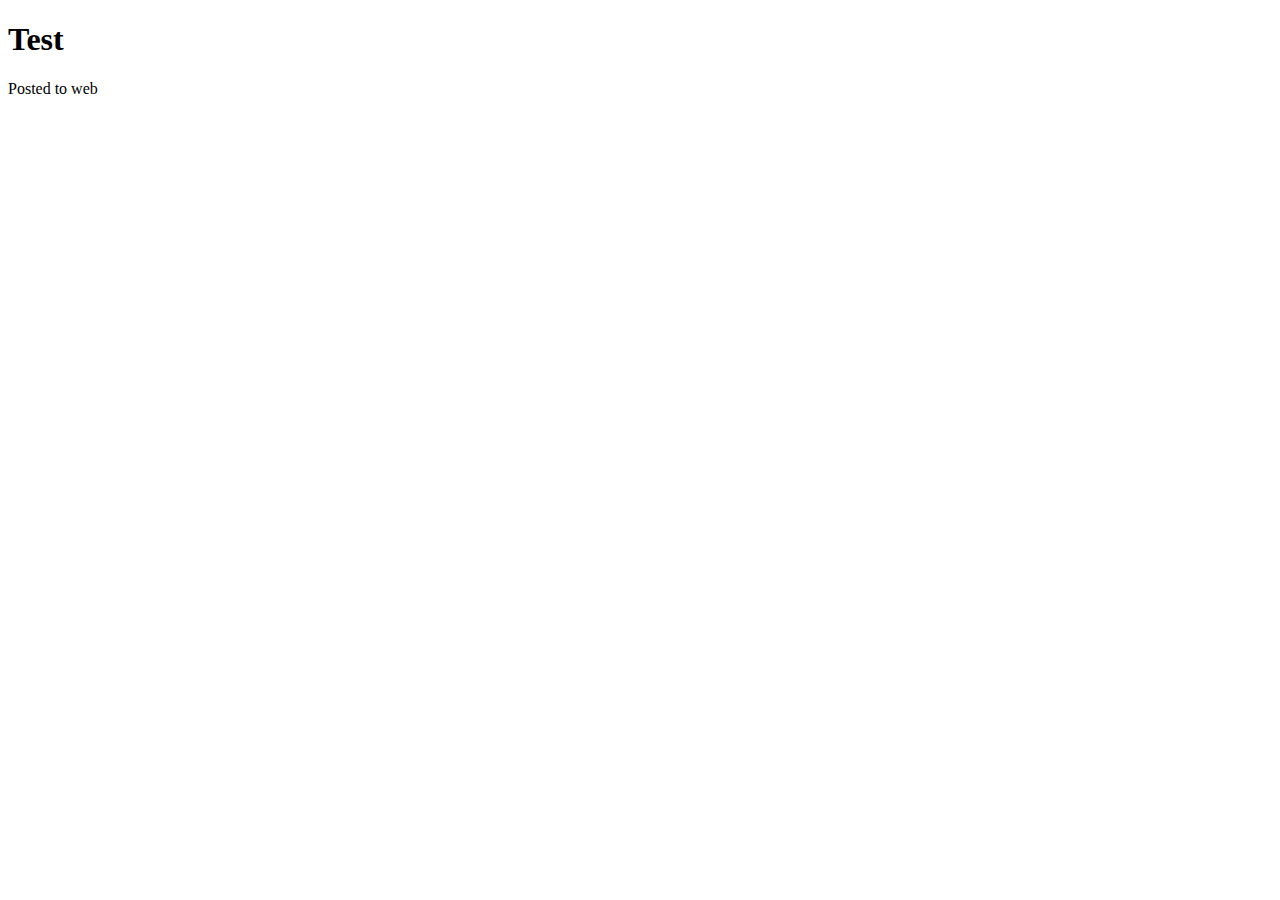
==== index.html @ ebc9fce2 "Create index.html" ====
<!DOCTYPE html>
<html lang="en">
<head>
    <meta charset="UTF-8">
    <meta name="viewport" content="width=device-width, initial-scale=1.0">
    <title>Document</title>
</head>
<body>
    <h1>
        Test
    </h1>
    <p>
        Posted to web
    </p>
</body>
</html>
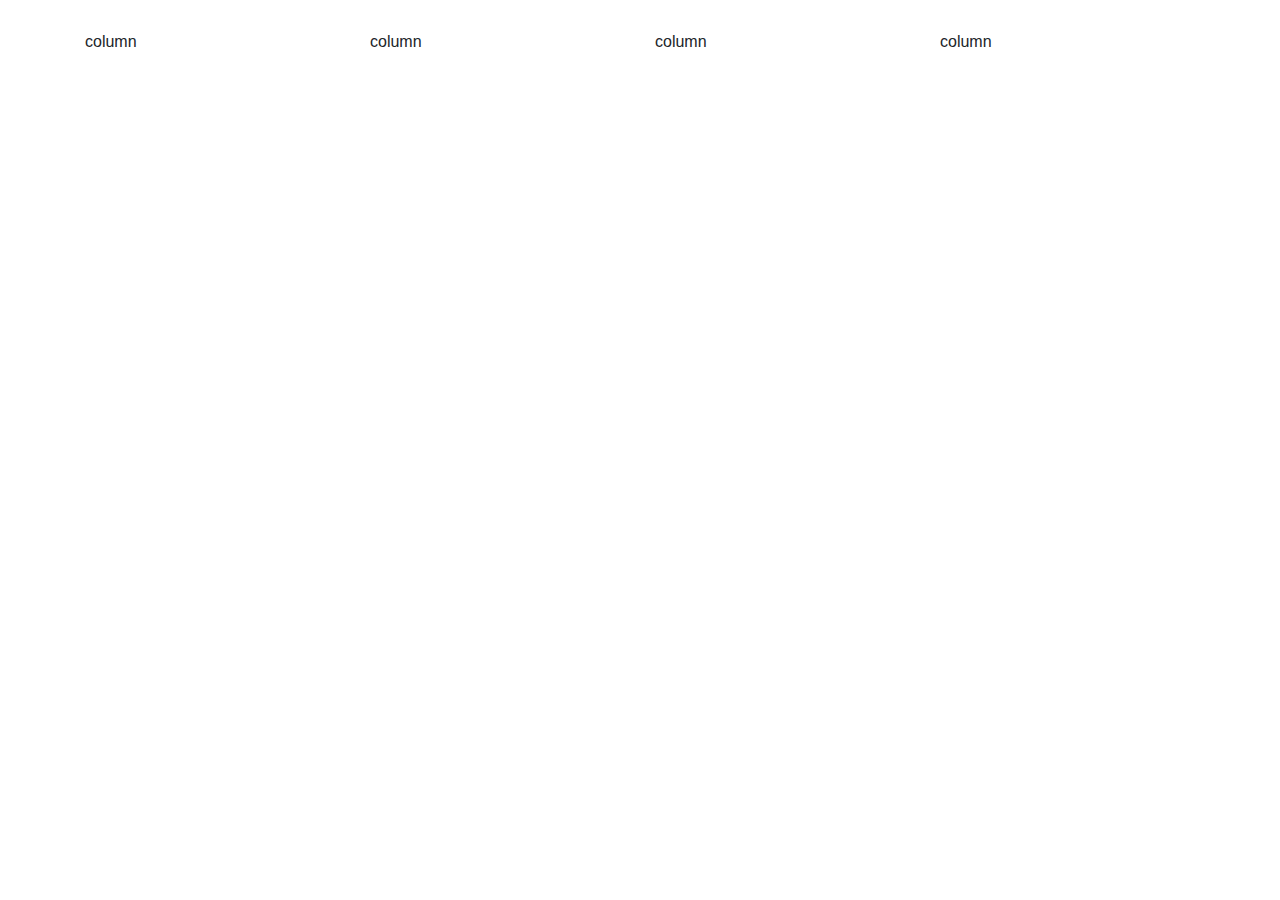
==== commit 7ddb9d13: "Links created" ====
--- a/index.html
+++ b/index.html
@@ -1,16 +1,65 @@
 <!DOCTYPE html>
 <html lang="en">
-<head>
-    <meta charset="UTF-8">
-    <meta name="viewport" content="width=device-width, initial-scale=1.0">
-    <title>Document</title>
-</head>
-<body>
-    <h1>
-        Test
-    </h1>
-    <p>
-        Posted to web
-    </p>
-</body>
-</html>+  <head>
+    <!-- Required meta tags  -->
+    <meta charset="UTF-8" />
+    <meta http-equiv="X-UA-Compatible" content="IE=edge" />
+    <meta name="viewport" content="width=device-width, initial-scale=1.0" />
+
+    <!-- Bootstrap CSS  -->
+    <link
+      rel="stylesheet"
+      href="https://stackpath.bootstrapcdn.com/bootstrap/4.4.1/css/bootstrap.min.css"
+      integrity="sha384-Vkoo8x4CGsO3+Hhxv8T/Q5PaXtkKtu6ug5TOeNV6gBiFeWPGFN9MuhOf23Q9Ifjh"
+      crossorigin="anonymous"
+    />
+    <script
+      src="https://stackpath.bootstrapcdn.com/bootstrap/4.4.1/js/bootstrap.min.js"
+      integrity="sha384-wfSDF2E50Y2D1uUdj0O3uMBJnjuUD4Ih7YwaYd1iqfktj0Uod8GCExl3Og8ifwB6"
+      crossorigin="anonymous"
+    ></script>
+
+    <link rel="stylesheet" href="css/index.css" />
+    <link rel="stylesheet" href="css/nav.css" />
+
+    <title>smheay</title>
+  </head>
+  <body>
+ 
+    <div id="nav-placeholder"></div> 
+
+    <div class="container" style="margin-top: 30px;">
+      <div class="row">
+        <div class="col-sm-6 col-md-3">column</div>
+        <div class="col-sm-6 col-md-3">column</div>
+        <div class="col-sm-6 col-md-3">column</div>
+        <div class="col-sm-6 col-md-3">column</div>
+      </div>
+    </div>
+
+
+
+    <script
+      src="https://code.jquery.com/jquery-3.4.1.js"
+      integrity="sha256-WpOohJOqMqqyKL9FccASB9O0KwACQJpFTUBLTYOVvVU="
+      crossorigin="anonymous"
+    ></script>
+    <!--  <script src="https://code.jquery.com/jquery-3.4.1.slim.min.js" integrity="sha384-J6qa4849blE2+poT4WnyKhv5vZF5SrPo0iEjwBvKU7imGFAV0wwj1yYfoRSJoZ+n" crossorigin="anonymous"></script> -->
+    <script
+      src="https://cdn.jsdelivr.net/npm/popper.js@1.16.0/dist/umd/popper.min.js"
+      integrity="sha384-Q6E9RHvbIyZFJoft+2mJbHaEWldlvI9IOYy5n3zV9zzTtmI3UksdQRVvoxMfooAo"
+      crossorigin="anonymous"
+    ></script>
+    <script
+      src="https://stackpath.bootstrapcdn.com/bootstrap/4.4.1/js/bootstrap.min.js"
+      integrity="sha384-wfSDF2E50Y2D1uUdj0O3uMBJnjuUD4Ih7YwaYd1iqfktj0Uod8GCExl3Og8ifwB6"
+      crossorigin="anonymous"
+    ></script>
+
+    <script src="/JS/script.js"></script>
+
+
+
+
+  </body>
+</html>
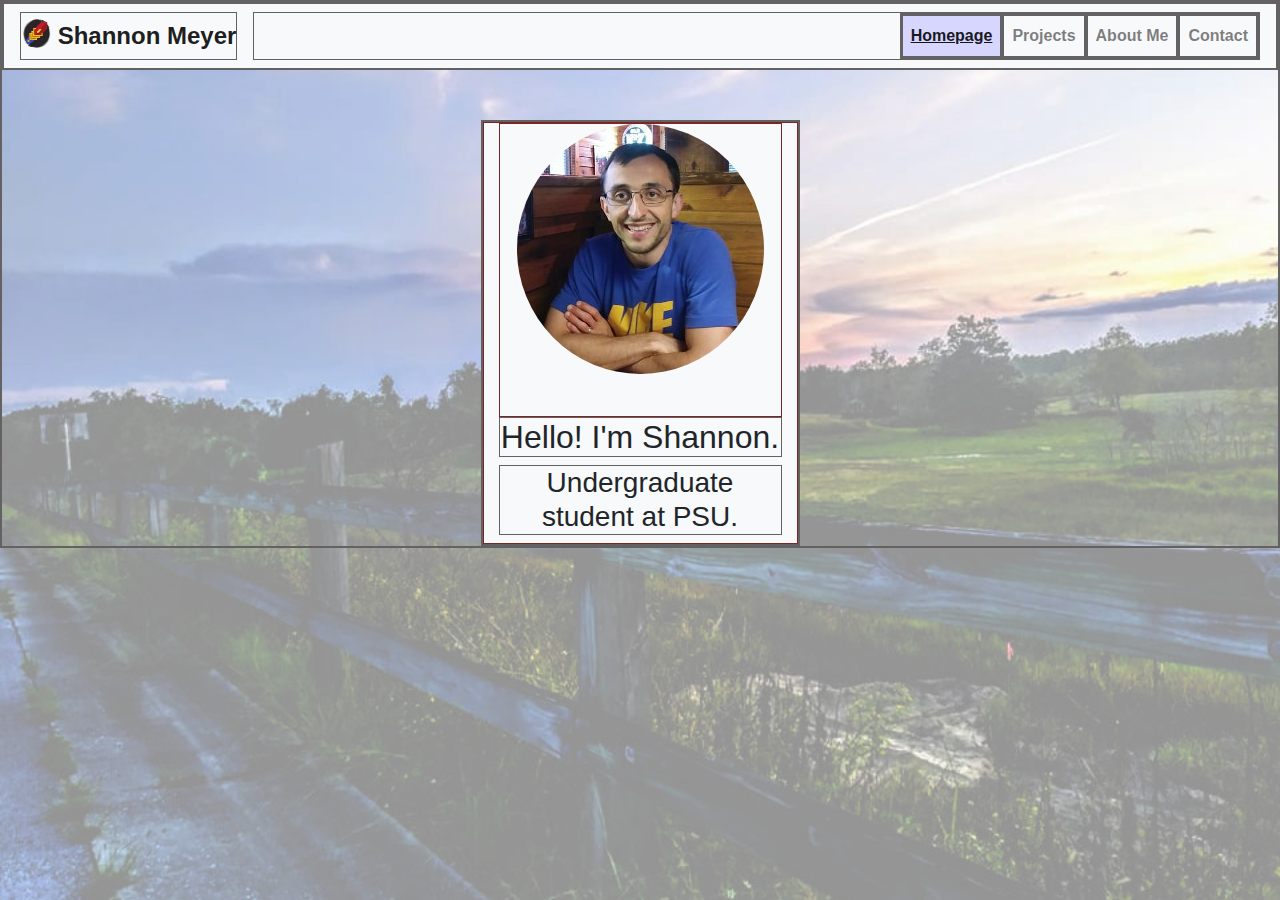
==== commit 5f24d084: "skeleton updates to fill text" ====
--- a/index.html
+++ b/index.html
@@ -7,59 +7,36 @@
     <meta name="viewport" content="width=device-width, initial-scale=1.0" />
 
     <!-- Bootstrap CSS  -->
-    <link
-      rel="stylesheet"
-      href="https://stackpath.bootstrapcdn.com/bootstrap/4.4.1/css/bootstrap.min.css"
-      integrity="sha384-Vkoo8x4CGsO3+Hhxv8T/Q5PaXtkKtu6ug5TOeNV6gBiFeWPGFN9MuhOf23Q9Ifjh"
-      crossorigin="anonymous"
-    />
-    <script
-      src="https://stackpath.bootstrapcdn.com/bootstrap/4.4.1/js/bootstrap.min.js"
-      integrity="sha384-wfSDF2E50Y2D1uUdj0O3uMBJnjuUD4Ih7YwaYd1iqfktj0Uod8GCExl3Og8ifwB6"
-      crossorigin="anonymous"
-    ></script>
+    <link rel="stylesheet" href="https://stackpath.bootstrapcdn.com/bootstrap/4.4.1/css/bootstrap.min.css">
+    <script src="https://ajax.googleapis.com/ajax/libs/jquery/3.4.1/jquery.min.js"></script>
+    <script src="https://cdnjs.cloudflare.com/ajax/libs/popper.js/1.16.0/umd/popper.min.js"></script>
+    <script src="https://maxcdn.bootstrapcdn.com/bootstrap/4.4.1/js/bootstrap.min.js"></script>
+    <script src="/JS/script.js"></script>
+    <link rel="stylesheet" href="CSS/index.css" />
+    <title>smheay</title>
 
-    <link rel="stylesheet" href="css/index.css" />
-    <link rel="stylesheet" href="css/nav.css" />
 
-    <title>smheay</title>
   </head>
-  <body>
- 
-    <div id="nav-placeholder"></div> 
-
-    <div class="container" style="margin-top: 30px;">
-      <div class="row">
-        <div class="col-sm-6 col-md-3">column</div>
-        <div class="col-sm-6 col-md-3">column</div>
-        <div class="col-sm-6 col-md-3">column</div>
-        <div class="col-sm-6 col-md-3">column</div>
+  <body >
+    <div id="nav-placeholder"></div>
+  
+    <div class="container w-25 bg-light" style="margin-top: 50px;">
+      <div class="row  text-center">
+        <div class="col">
+          <div  role="img" aria-labelledby="image-1">
+            <img  src="/Assests/Image/portrait.jpg" class="rounded-circle " alt="portrait">
+            <p id="image-1" class="invisible">portrait</p>
+          </div>
+          <h2>Hello! I'm Shannon.</h2>
+          <h3>Undergraduate student at PSU.</h3>
+        </div>
+  
       </div>
     </div>
 
-
-
-    <script
-      src="https://code.jquery.com/jquery-3.4.1.js"
-      integrity="sha256-WpOohJOqMqqyKL9FccASB9O0KwACQJpFTUBLTYOVvVU="
-      crossorigin="anonymous"
-    ></script>
-    <!--  <script src="https://code.jquery.com/jquery-3.4.1.slim.min.js" integrity="sha384-J6qa4849blE2+poT4WnyKhv5vZF5SrPo0iEjwBvKU7imGFAV0wwj1yYfoRSJoZ+n" crossorigin="anonymous"></script> -->
-    <script
-      src="https://cdn.jsdelivr.net/npm/popper.js@1.16.0/dist/umd/popper.min.js"
-      integrity="sha384-Q6E9RHvbIyZFJoft+2mJbHaEWldlvI9IOYy5n3zV9zzTtmI3UksdQRVvoxMfooAo"
-      crossorigin="anonymous"
-    ></script>
-    <script
-      src="https://stackpath.bootstrapcdn.com/bootstrap/4.4.1/js/bootstrap.min.js"
-      integrity="sha384-wfSDF2E50Y2D1uUdj0O3uMBJnjuUD4Ih7YwaYd1iqfktj0Uod8GCExl3Og8ifwB6"
-      crossorigin="anonymous"
-    ></script>
-
-    <script src="/JS/script.js"></script>
-
-
-
-
+ 
+ 
+  
   </body>
 </html>
+<!-- mx-auto d-block -->--- a/CSS/index.css
+++ b/CSS/index.css
@@ -0,0 +1,24 @@
+* {
+  border: 1px solid rgb(99, 97, 97);
+}
+
+.row div {
+  border: 1px solid rgb(124, 37, 37);
+  /* background-color: blanchedalmond */;
+}
+title {
+  font: 1.5em sans-serif;
+}
+#navbar-brand {
+  font: 1.5em sans-serif;
+}
+
+/* Set a background image by replacing the URL below */
+body{
+  background: url("/Assests/Image/back.jpg") no-repeat center center fixed;
+  -webkit-background-size: cover;
+  -moz-background-size: cover;
+  background-size: cover;
+  -o-background-size: cover;
+  
+}
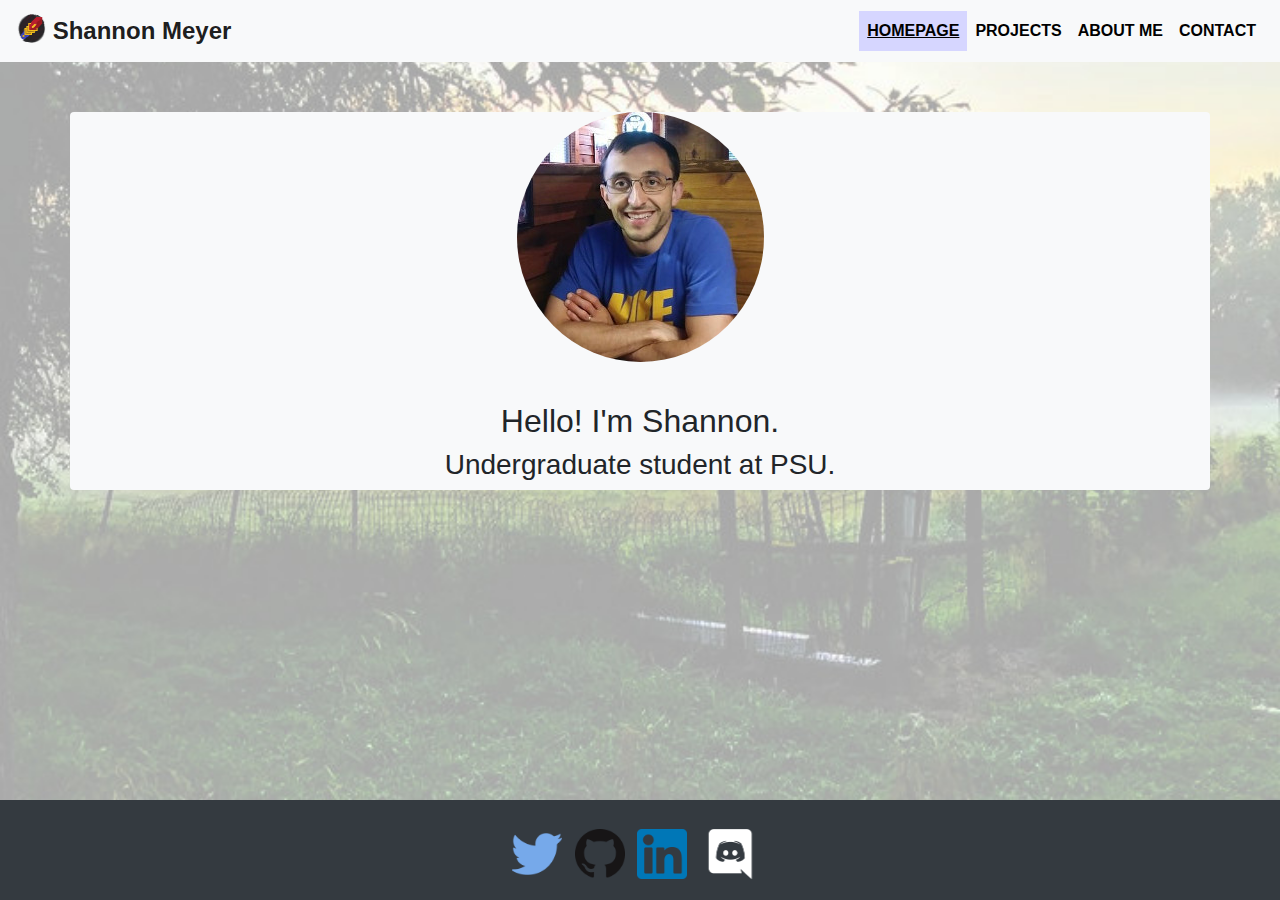
==== commit 1fb87d9e: "form test" ====
--- a/index.html
+++ b/index.html
@@ -7,36 +7,46 @@
     <meta name="viewport" content="width=device-width, initial-scale=1.0" />
 
     <!-- Bootstrap CSS  -->
-    <link rel="stylesheet" href="https://stackpath.bootstrapcdn.com/bootstrap/4.4.1/css/bootstrap.min.css">
+    <link
+      rel="stylesheet"
+      href="https://stackpath.bootstrapcdn.com/bootstrap/4.4.1/css/bootstrap.min.css"
+    />
     <script src="https://ajax.googleapis.com/ajax/libs/jquery/3.4.1/jquery.min.js"></script>
     <script src="https://cdnjs.cloudflare.com/ajax/libs/popper.js/1.16.0/umd/popper.min.js"></script>
     <script src="https://maxcdn.bootstrapcdn.com/bootstrap/4.4.1/js/bootstrap.min.js"></script>
     <script src="/JS/script.js"></script>
     <link rel="stylesheet" href="CSS/index.css" />
     <title>smheay</title>
+  </head>
+  <body>
+    <div id="nav-placeholder"></div>
 
-
-  </head>
-  <body >
-    <div id="nav-placeholder"></div>
-  
-    <div class="container w-25 bg-light" style="margin-top: 50px;">
-      <div class="row  text-center">
+    <div class="container rounded bg-light" style="margin-top: 50px;">
+      <div class="row text-center">
         <div class="col">
-          <div  role="img" aria-labelledby="image-1">
-            <img  src="/Assests/Image/portrait.jpg" class="rounded-circle " alt="portrait">
+          <div role="img" aria-labelledby="image-1">
+            <img
+              src="/Assests/Image/portrait.jpg"
+              class="rounded-circle"
+              alt="portrait"
+            />
             <p id="image-1" class="invisible">portrait</p>
           </div>
+
           <h2>Hello! I'm Shannon.</h2>
           <h3>Undergraduate student at PSU.</h3>
         </div>
-  
       </div>
     </div>
 
- 
- 
-  
+
+
+
+
+
   </body>
 </html>
-<!-- mx-auto d-block -->+
+  
+
+     
--- a/CSS/index.css
+++ b/CSS/index.css
@@ -1,24 +1,29 @@
 * {
-  border: 1px solid rgb(99, 97, 97);
+  /*  border: 1px solid rgb(99, 97, 97);  */
 }
 
-.row div {
-  border: 1px solid rgb(124, 37, 37);
-  /* background-color: blanchedalmond */;
-}
+
 title {
   font: 1.5em sans-serif;
 }
+
+
 #navbar-brand {
   font: 1.5em sans-serif;
 }
 
+
 /* Set a background image by replacing the URL below */
 body{
-  background: url("/Assests/Image/back.jpg") no-repeat center center fixed;
+  background: url("/Assests/Image/back2.jpg") no-repeat center center fixed;
   -webkit-background-size: cover;
   -moz-background-size: cover;
   background-size: cover;
   -o-background-size: cover;
+
+}
+
+footer {
   
-}
+  bottom: 0;
+}